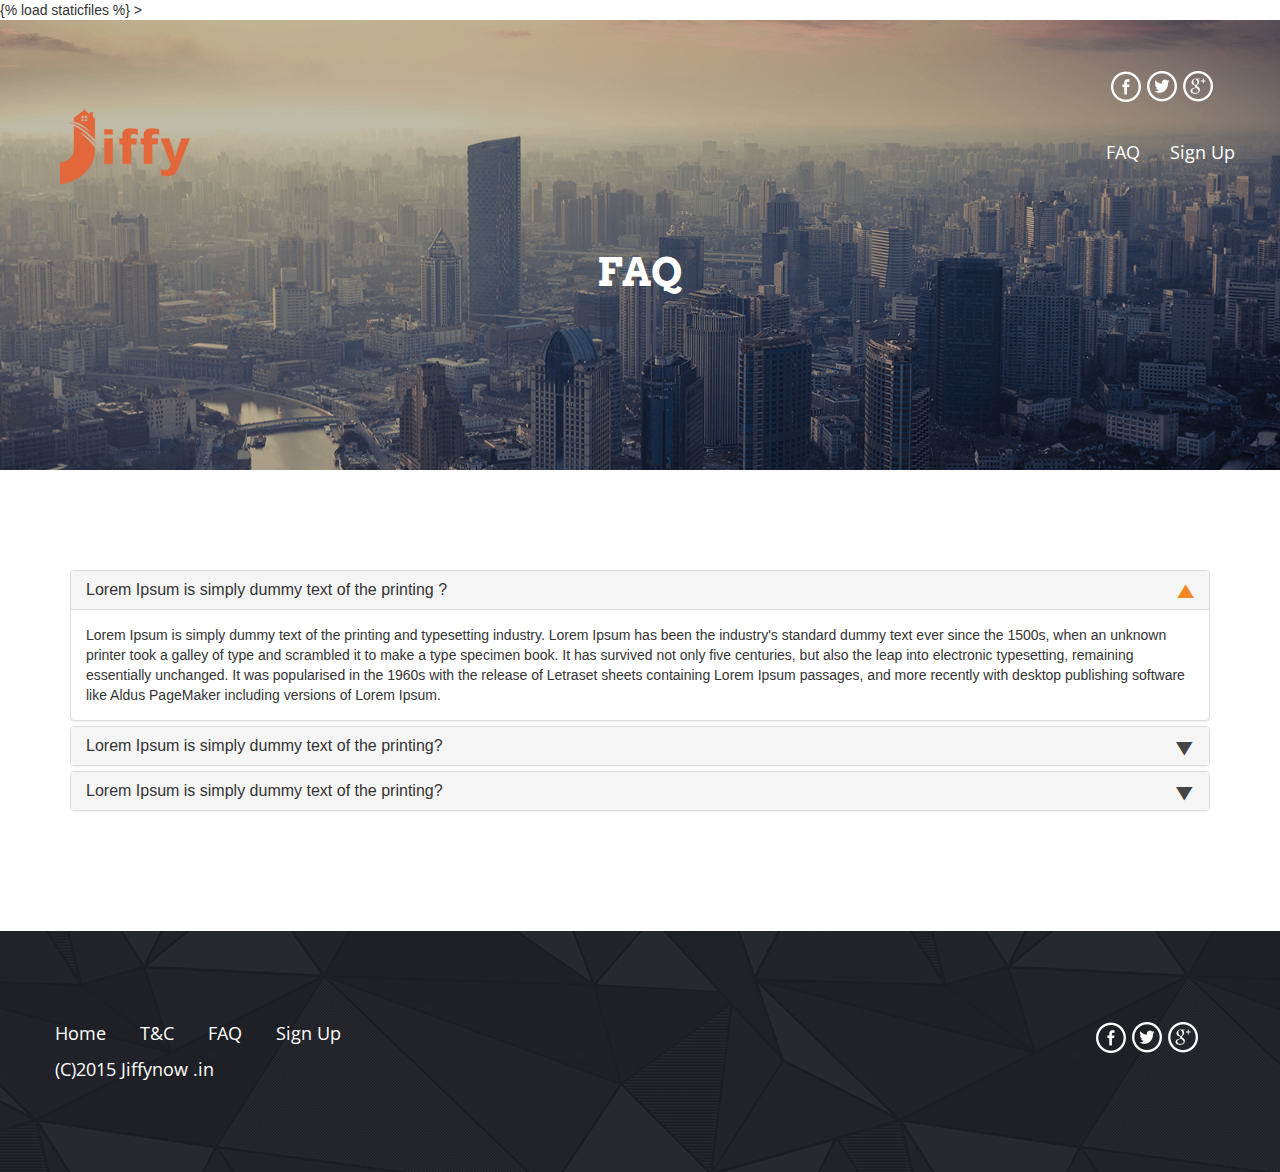
==== faq.html @ 991ca89a "FAQ ,T&C pages and pre home changes" ====
<!DOCTYPE html>
{% load staticfiles %}
<html lang="en">
  <head>
    <meta charset="utf-8">
    <meta http-equiv="X-UA-Compatible" content="IE=edge">
    <meta name="viewport" content="width=device-width, initial-scale=1">
    <meta name="description" content="Real Estate and Home Renting in Pune">
    <meta name="keyword" content="jiffy, realestate, pune, home, house, renting,
    rent, apartment, jiffynow, reality, tenant, owners">
    <title>Jiffy : FAQ</title>

    <!-- Bootstrap -->
      <link rel="stylesheet" href="css/bootstrap.css" type="text/css" />>
      <link rel="stylesheet" href="css/bootstrap-overwrite.css" >
      <link rel="stylesheet" href="css/custom.css" >
      <link rel="stylesheet" href="css/font.css" >

           <link rel="stylesheet" href="css/faq.css" >
      <link rel="shortcut icon" href="images/favicon.ico" type="image/x-icon">
      

    <!-- jQuery (necessary for Bootstrap's JavaScript plugins) -->
    <script src="https://ajax.googleapis.com/ajax/libs/jquery/1.11.1/jquery.min.js"></script>
    <script src="https://maxcdn.bootstrapcdn.com/bootstrap/3.3.1/js/bootstrap.min.js"></script>

	<script src= "https://apis.google.com/js/client.js" type="text/javascript"></script>
	

    <!-- HTML5 shim and Respond.js for IE8 support of HTML5 elements and media queries -->
    <!-- WARNING: Respond.js doesn't work if you view the page via file:// -->
    <!--[if lt IE 9]>
      <script src="https://oss.maxcdn.com/html5shiv/3.7.2/html5shiv.min.js"></script>
      <script src="https://oss.maxcdn.com/respond/1.4.2/respond.min.js"></script>
    <![endif]-->
  </head>
  <body>
      
    
      <section class="heroInside">
          
          <div  class="headerPosition">
      <div class="width100p hide-767">
        <ul class="social-icon margin-top50px">
                           
                            <li> <a href="https://www.facebook.com/pages/Jiffy/729331573803643" class="facebook-icon" target="_blank"> </a></li>
                            <li> <a href="https://twitter.com/thinkjiffy" class="twitter-icon" target="_blank"> </a></li>
                            <li> <a href="https://plus.google.com/112976258096807027265" class="google-plus-icon" target="_blank"> </a></li>     
                        </ul>

        </div>
        <header>
            <nav class="navbar navbar-default" role="navigation">
              <div class="container-fluid">
                <!-- Brand and toggle get grouped for better mobile display -->
                <div class="navbar-header">
                  <button type="button" class="navbar-toggle collapsed" data-toggle="collapse" data-target="#bs-example-navbar-collapse-1">
                    <span class="sr-only">Toggle navigation</span>
                    <span class="icon-bar"></span>
                    <span class="icon-bar"></span>
                    <span class="icon-bar"></span>
                  </button>
                  <a class="navbar-brand" href="index.html">
                      <div class="hide-767">
                  <img src="images/jiffyLogo.png" > 
                          </div>
                      <div class="show-767">
                    <img src="images/jiffyLogo767.png" >
                          </div>
                  </a>
                </div>

                <!-- Collect the nav links, forms, and other content for toggling -->
                <div class="collapse navbar-collapse navbar-right" id="bs-example-navbar-collapse-1">
                  <ul class="nav navbar-nav">
               
                    <li><a href="faq.html">FAQ</a></li>
                    <li><a href="index.html #jiffynow">Sign Up</a></li>

                   
                  </ul>
                 
                  </div><!-- /.navbar-collapse -->
              </div><!-- /.container-fluid -->
            </nav>
        </header>
              </div>
          
         <div class="container">
            <div class="row">
             <div class="col-sm-12">
                  <div class="heroTitle text-center">
            <h1 class="color-white">FAQ</h1>
          </div>
                </div>
             
             </div>
          
          </div>
          
     
      </section>
      
      <section>
      <div>
          
          <div class="container">
            <div class="row">
              
              <div class="col-sm-12 faq">
                
                <div class="panel-group" id="accordion">
        
        <div class="panel panel-default">
            <div class="panel-heading">
                <h4 class="panel-title">
                    <a class="accordion-toggle" data-toggle="collapse" data-parent="#accordion" href="#collapseOne">Lorem Ipsum is simply dummy text of the printing ?</a>
                </h4>
            </div>
            <div id="collapseOne" class="panel-collapse collapse in">
                <div class="panel-body">
                    Lorem Ipsum is simply dummy text of the printing and typesetting industry. Lorem Ipsum has been the industry's standard dummy text ever since the 1500s, when an unknown printer took a galley of type and scrambled it to make a type specimen book. It has survived not only five centuries, but also the leap into electronic typesetting, remaining essentially unchanged. It was popularised in the 1960s with the release of Letraset sheets containing Lorem Ipsum passages, and more recently with desktop publishing software like Aldus PageMaker including versions of Lorem Ipsum.
                </div>
            </div>
        </div>
        <div class="panel panel-default">
            <div class="panel-heading">
                <h4 class="panel-title">
                    <a class="accordion-toggle collapsed" data-toggle="collapse" data-parent="#accordion" href="#collapseTen">Lorem Ipsum is simply dummy text of the printing?</a>
                </h4>
            </div>
            <div id="collapseTen" class="panel-collapse collapse">
                <div class="panel-body">
                    Lorem Ipsum is simply dummy text of the printing and typesetting industry. Lorem Ipsum has been the industry's standard dummy text ever since the 1500s, when an unknown printer took a galley of type and scrambled it to make a type specimen book. It has survived not only five centuries, but also the leap into electronic typesetting, remaining essentially unchanged. It was popularised in the 1960s with the release of Letraset sheets containing Lorem Ipsum passages, and more recently with desktop publishing software like Aldus PageMaker including versions of Lorem Ipsum. 
                </div>
            </div>
        </div>
        <div class="panel panel-default">
            <div class="panel-heading">
                <h4 class="panel-title">
                    <a class="accordion-toggle collapsed" data-toggle="collapse" data-parent="#accordion" href="#collapseEleven">Lorem Ipsum is simply dummy text of the printing?</a>
                </h4>
            </div>
            <div id="collapseEleven" class="panel-collapse collapse">
                <div class="panel-body">
                   Lorem Ipsum is simply dummy text of the printing and typesetting industry. Lorem Ipsum has been the industry's standard dummy text ever since the 1500s, when an unknown printer took a galley of type and scrambled it to make a type specimen book. It has survived not only five centuries, but also the leap into electronic typesetting, remaining essentially unchanged. It was popularised in the 1960s with the release of Letraset sheets containing Lorem Ipsum passages, and more recently with desktop publishing software like Aldus PageMaker including versions of Lorem Ipsum.
                </div>
            </div>
        </div>
          </div>
                
                </div>
              </div>
          
          </div>
          </div>
      
      </section>

    
      
    <footer>
        <div class="container-fluid">
            <div class="row">
                <div class="col-sm-8">
                    <div class="width100p">
                        <ul >
                           
                            <li> <a href="index.html"> Home</a></li>
                            <li> <a href="t&c.html"> T&C</a></li>
                            <li> <a href="faq.html"> FAQ</a></li>
                            <li> <a href="index.html #jiffynow"> Sign Up </a></li>      
                        </ul>
                    </div>
                    <div class="width100p"><span>(C)2015 Jiffynow .in</span></div>
                </div>
                <div class="col-sm-4">
                      <ul class="social-icon">
                           
                            <li> <a href="https://www.facebook.com/pages/Jiffy/729331573803643" class="facebook-icon" target="_blank"> </a></li>
                            <li> <a href="https://twitter.com/thinkjiffy" class="twitter-icon" target="_blank"> </a></li>
                            <li> <a href="https://plus.google.com/112976258096807027265" class="google-plus-icon" target="_blank"> </a></li>   
                          
                          
                          
                        </ul>
                </div>
            </div>
        </div>
    </footer>
  </body>
</html>
---- css/custom.css ----
@charset "utf-8";
/* CSS Document */

html,body{
    height: 100%;
}


.width100p{
    width: 100%;
    height: auto;
    overflow: hidden;
}

.hero{
    height: 100%;
    position: relative;

}
.heroInside{
    height: 450px;
    position: relative;
    background:url(../images/topBg.png) center no-repeat;
    background-size: cover;

}
.heroTitle{
    margin-top: 20%;
}
.modal-logo{
    width:100%;
    min-height: 300px;
    height: auto;
    padding: 20px;
    text-align: left;

    background:url(../images/popup.jpg) center no-repeat;
    background-size: cover;
    -webkit-border-top-left-radius: 5px;
-webkit-border-top-right-radius: 5px;
-moz-border-radius-topleft: 5px;
-moz-border-radius-topright: 5px;
border-top-left-radius: 5px;
border-top-right-radius: 5px;
    
}

.headerPosition{
    position:absolute; width: 100%; z-index: 999;
}


.itemBg1{
    background:url(../images/topBg.png);
    background-size: cover;
    background-repeat: no-repeat;
}

.itemBg2{
    background:url(../images/topBg2.png);
    background-size: cover;
    background-repeat: no-repeat;
}

.itemBg3{
    background:url(../images/topBg3.png);
    background-size: cover;
    background-repeat: no-repeat;
}



.about-jiffy-bg{

	
    padding-bottom: 150px;
    padding-top: 150px;  

}

.about-jiffy-bg h1{
    margin-bottom: 30px;

}

.now-jiffy-bg{

	background:url(../images/jiffynowBg.png) no-repeat center top;
    background-size:cover;
    padding-bottom: 100px;
    padding-top: 100px;  

}

footer{

	background:url(../images/footerBg.jpg);
    padding-bottom: 90px;
    padding-top: 90px; 

}
.down-arrow{
    bottom: 20px;
    height: 36px;
    left: 50%;
    margin-left: -34px;
    position: absolute;
    width: 68px;
    display: block;
}


.social-icon{
    margin: 0px;
    padding: 0px;
    float: right;
    margin-right: 60px;
    width: 110px;
}

.social-icon li{
    margin: 0px;
    padding: 0px;
    display: inline-block; 
}

.social-icon li a{
    display: block;
    width: 32px;
    height: 34px;
    
    
}
.facebook-icon{
    background:url(../images/socialIcon.png) no-repeat ;
    background-position: left top;
    
}

.facebook-icon:hover{
    background-position: left -47px;
}


.twitter-icon{
    background:url(../images/socialIcon.png) no-repeat ;
    background-position: -44px top;
    
}

.twitter-icon:hover{
    background-position: -44px -47px;
}

.google-plus-icon{
    background:url(../images/socialIcon.png) no-repeat ;
    background-position: -88px top;
    
}

.google-plus-icon:hover{
    background-position: -88px -47px;
}


footer ul{
    margin: 0px;
    padding: 0px;
    margin-left: 40px;
}

footer ul li{
    margin: 0px;
    padding: 0px;
    list-style: none;
    display: inline-block;
    margin-right: 30px;
}

footer ul li a{
    font-family: 'Open Sans', sans-serif;
    font-weight: 400;
    font-size: 18px;
    color: #fff;
    text-decoration: none;
}
footer ul li a:hover{
    color: #e16739;
    text-decoration: none;
}

footer span{
        font-family: 'Open Sans', sans-serif;
    font-weight: 400;
    font-size: 18px;
    color: #fff;
    margin-left: 40px;
    display: block;
    margin-top: 10px;
    
}

.faq{
    margin-bottom: 100px;
    margin-top: 100px;
}
/*buttons*/
.btn-orange{
    display: inline-block;
    padding: 12px 30px 12px 30px;
    font-family: 'Open Sans', sans-serif;
    font-weight: 600;
    font-size: 16px;
    color: #fff;
    text-decoration: none;
    -moz-border-radius: 3px;
    -webkit-border-radius: 3px;
    border-radius: 3px; 
    background-color: #e16739;
   
    transition: all 0.2s ease-in 0s;
    cursor: pointer;
    text-transform: uppercase;

}
.btn-orange:hover{
    color: #fff;
    text-decoration: none;
    background-color: #c64c20;
    transition: all 0.2s ease-in 0s;
}

.btn-orange:focus{
    color: #fff;
    text-decoration: none;
    background-color: #c64c20;
    outline: 0;
}

/*buttons end*/
.howWeWorkBg{
    background:url(../images/furnishBG.png) top left ;
}
/*margin*/



.margin-top20p{
    margin-top: 20%;
}

.margin-top50px{
    margin-top: 50px;
}
.margin-top30px{
    margin-top: 30px;
}
.margin-top20px{
    margin-top: 20px;
}

/*margin end*/

/*padding*/
.featuresPadding{
    padding: 30px;
    line-height: 40px;
 
}
.padding-bottom0{
padding-bottom: 0px;
}

.paddingTopBottom100{
    padding-bottom: 100px;
    padding-top: 100px;
}
/*padding end*/

.carousel,
.item,
.active {
    height: 100%;
}

.carousel-inner {
    height: 100%;
}

.carousel-caption{
    top: 42%;
    text-shadow: none;
    width: 100%;
    left: 0px;
    right: 0px;
    z-index: 1;
}


/*responsive*/
   .show-767{
        display: none;
    }

    .hide-767{
        display: block;
    }
@media screen and (max-width: 1400px) {
      .margin-top20p{
    margin-top: 8%;
}
}
@media screen and (max-width: 1024px) {
    .hero{
        height: 600px;
        
    }
    
    .carousel,
.item,
.active {
    height: 600px;
}

.carousel-inner {
    height: 600px;
}

  

    
    .down-arrow{
        display: none;
    }
      .margin-top20p{
    margin-top: 100px;
}
}
@media screen and (max-width: 767px) {
    
    
    .show-767{
        display: block;
    }
    
       .hide-767{
        display: none;
    }
    
    .margin-top20p{
    margin-top: 100px;
}
    
    
    .about-jiffy-bg{
        background: none;
        text-align: center;
        padding-bottom: 100px;
        padding-top: 100px;
    }
       .about-jiffy-bg h1{
           margin-bottom: 50px;
    }
  .social-icon{  
    margin-left: auto;
    margin-right: auto;
    display: block;
    width: 134px;
      float: none;
  }
    
      .social-icon li{  

    margin-right: 10px;

  }
    
    footer ul{
        text-align: center;
        margin-bottom: 20px;
    }
    footer span{
        text-align: center;
        margin-bottom: 30px;
        margin-left: 0px;
    }
}

@media screen and (max-width: 450px) {
    
      .carousel-caption{
    top: 20%;
    text-shadow: none;
}
}
---- css/font.css ----
@charset "utf-8";
/* CSS Document */

@import url(http://fonts.googleapis.com/css?family=Open+Sans:700,400,600);


@import url(http://fonts.googleapis.com/css?family=Arvo:700);

h1,h2,h3,h4,h5,h6,p{
    margin: 0px;
    padding: 0px;
    line-height: normal;
    
}

h1{
     font-family: 'Arvo', serif;
    font-weight: 700;
 
    font-size: 40px;
    text-transform: uppercase;
}

h2{
     font-family: 'Arvo', serif;
    font-weight: 700;
 
    font-size: 25px;
    text-transform: uppercase;
    
}
p{
    font-family: 'Open Sans', sans-serif;
    font-weight: 400;
    font-size: 20px;
    padding-bottom: 25px;
}

.text-how-we-work h3{

 
    font-size: 16px;
    margin-bottom: 10px;
        margin-top: 10px;

}

.text-how-we-work p{
   
 
    font-size: 14px;

}

.strong-paragraph{
    font-family: 'Open Sans', sans-serif;
    font-weight: 600;
    font-size: 20px;
    padding-bottom: 25px;
    color: #555555;
 
}

.strong-paragraph15{
        font-family: 'Open Sans', sans-serif;
    font-weight: 600;
    font-size: 15px;
    padding-top: 15px;
    padding-bottom: 10px;
    color: #555555;
}



.color-orange{
    color: #e2673a;
}
.color-white{
    color: #fff;
}
.color-light-gray{
    color: #918c8c;
}
.color-dark-gray{
    color: #545454;
}
 
@media screen and (max-width: 1024px) {
h1{
    font-size: 30px;
}
}
---- css/faq.css ----
.faqHeader {
        font-size: 27px;
        margin: 20px;
    }

    .panel-heading [data-toggle="collapse"]:after {
        font-family: 'Glyphicons Halflings';
        content: "\e072"; /* "play" icon */
        float: right;
        color: #F58723;
        font-size: 18px;
        line-height: 22px;
        /* rotate "play" icon from > (right arrow) to down arrow */
        -webkit-transform: rotate(-90deg);
        -moz-transform: rotate(-90deg);
        -ms-transform: rotate(-90deg);
        -o-transform: rotate(-90deg);
        transform: rotate(-90deg);
    }

    .panel-heading [data-toggle="collapse"].collapsed:after {
        /* rotate "play" icon from > (right arrow) to ^ (up arrow) */
        -webkit-transform: rotate(90deg);
        -moz-transform: rotate(90deg);
        -ms-transform: rotate(90deg);
        -o-transform: rotate(90deg);
        transform: rotate(90deg);
        color: #454444;
    }
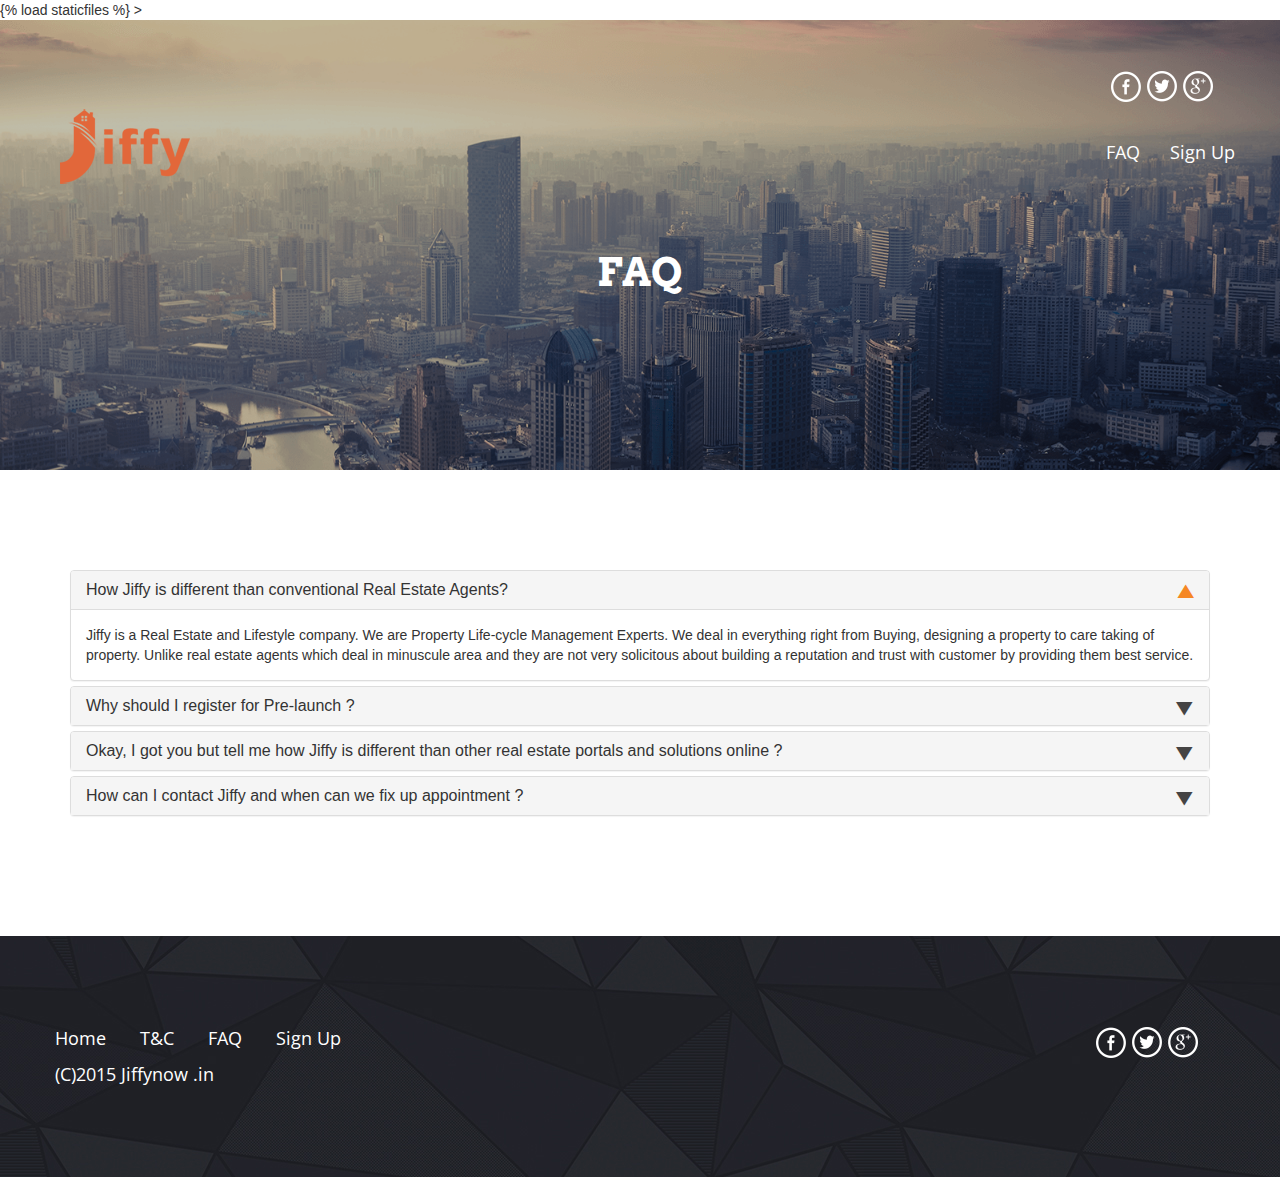
==== commit b2369a8c: "Updated the FAQ content" ====
--- a/faq.html
+++ b/faq.html
@@ -114,40 +114,58 @@
         <div class="panel panel-default">
             <div class="panel-heading">
                 <h4 class="panel-title">
-                    <a class="accordion-toggle" data-toggle="collapse" data-parent="#accordion" href="#collapseOne">Lorem Ipsum is simply dummy text of the printing ?</a>
+                    <a class="accordion-toggle" data-toggle="collapse" data-parent="#accordion" href="#collapseOne">How Jiffy is different than conventional Real Estate Agents?</a>
                 </h4>
             </div>
             <div id="collapseOne" class="panel-collapse collapse in">
                 <div class="panel-body">
-                    Lorem Ipsum is simply dummy text of the printing and typesetting industry. Lorem Ipsum has been the industry's standard dummy text ever since the 1500s, when an unknown printer took a galley of type and scrambled it to make a type specimen book. It has survived not only five centuries, but also the leap into electronic typesetting, remaining essentially unchanged. It was popularised in the 1960s with the release of Letraset sheets containing Lorem Ipsum passages, and more recently with desktop publishing software like Aldus PageMaker including versions of Lorem Ipsum.
+                    Jiffy is a Real Estate and Lifestyle company. We are Property Life-cycle Management Experts. We deal in everything right from Buying, designing a property to 
+					care taking of property. Unlike real estate agents which deal in minuscule area and they are not very solicitous about building a reputation and trust with customer
+					by providing them best service.
                 </div>
             </div>
         </div>
         <div class="panel panel-default">
             <div class="panel-heading">
                 <h4 class="panel-title">
-                    <a class="accordion-toggle collapsed" data-toggle="collapse" data-parent="#accordion" href="#collapseTen">Lorem Ipsum is simply dummy text of the printing?</a>
+                    <a class="accordion-toggle collapsed" data-toggle="collapse" data-parent="#accordion" href="#collapseTen">Why should I register for Pre-launch ?</a>
                 </h4>
             </div>
             <div id="collapseTen" class="panel-collapse collapse">
                 <div class="panel-body">
-                    Lorem Ipsum is simply dummy text of the printing and typesetting industry. Lorem Ipsum has been the industry's standard dummy text ever since the 1500s, when an unknown printer took a galley of type and scrambled it to make a type specimen book. It has survived not only five centuries, but also the leap into electronic typesetting, remaining essentially unchanged. It was popularised in the 1960s with the release of Letraset sheets containing Lorem Ipsum passages, and more recently with desktop publishing software like Aldus PageMaker including versions of Lorem Ipsum. 
+                    Registering for pre-launch gives you many benefits and privileges as you being our initial customer. In future you can avail most of our paid features without any charges for 6 months. And of course you can invite your friends and earn money. In case you are looking to rent out your home or find one in a locality nearby your office. Get in touch with us, we're here to help !!!
                 </div>
             </div>
         </div>
         <div class="panel panel-default">
             <div class="panel-heading">
                 <h4 class="panel-title">
-                    <a class="accordion-toggle collapsed" data-toggle="collapse" data-parent="#accordion" href="#collapseEleven">Lorem Ipsum is simply dummy text of the printing?</a>
+                    <a class="accordion-toggle collapsed" data-toggle="collapse" data-parent="#accordion" href="#collapseEleven">Okay, I got you but tell me how Jiffy is different than other real estate portals and solutions online ?</a>
                 </h4>
             </div>
             <div id="collapseEleven" class="panel-collapse collapse">
                 <div class="panel-body">
-                   Lorem Ipsum is simply dummy text of the printing and typesetting industry. Lorem Ipsum has been the industry's standard dummy text ever since the 1500s, when an unknown printer took a galley of type and scrambled it to make a type specimen book. It has survived not only five centuries, but also the leap into electronic typesetting, remaining essentially unchanged. It was popularised in the 1960s with the release of Letraset sheets containing Lorem Ipsum passages, and more recently with desktop publishing software like Aldus PageMaker including versions of Lorem Ipsum.
-                </div>
-            </div>
-        </div>
-          </div>
+                   We believe that there should be a platform which owners and tenants/buyers can use without any third party involved in their transaction. Most of the online solutions involved the Brokers and Real Estate agents for their database. They don't solve the core quandary of customers. We at Jiffy have offering in diverse segment of real estate and we personally involve in finding the right solution for your real estate needs.
+                </div>
+            </div>
+        </div>
+		<div class="panel panel-default">
+            <div class="panel-heading">
+                <h4 class="panel-title">
+                    <a class="accordion-toggle collapsed" data-toggle="collapse" data-parent="#accordion" href="#collapseTwelve">How can I contact Jiffy and when can we fix up appointment ?</a>
+                </h4>
+            </div>
+            <div id="collapseTwelve" class="panel-collapse collapse">
+                <div class="panel-body">
+                 There are following ways to get in touch with us : 
+					1. You can register for prelaunch on the main page.
+					2. You can connect with us on skype [username : thinkjiffy ].
+					3. You can send us an email : connect@jiffynow.in
+					
+				We know you are busy in weekdays and it's difficult to find time from your busy schedule. Hence we have restricted operations in Saturday, Sunday's and Public Holidays.
+                </div>
+            </div>
+        </div>
                 
                 </div>
               </div>
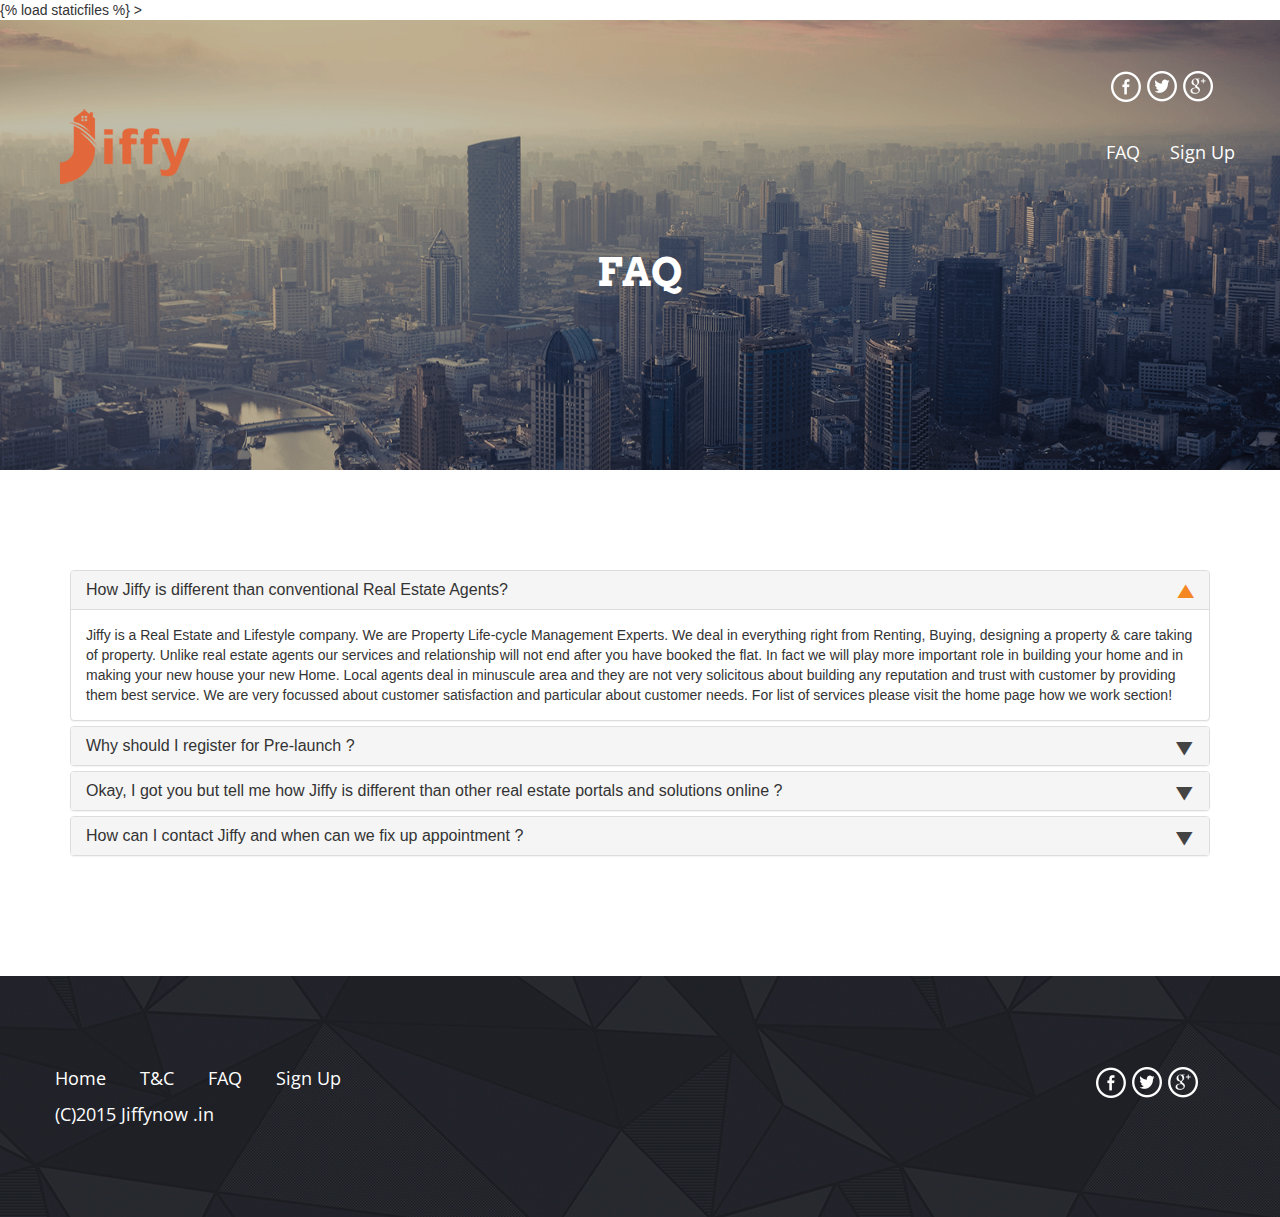
==== commit 68c71bac: "Updating with review comments" ====
--- a/faq.html
+++ b/faq.html
@@ -119,9 +119,12 @@
             </div>
             <div id="collapseOne" class="panel-collapse collapse in">
                 <div class="panel-body">
-                    Jiffy is a Real Estate and Lifestyle company. We are Property Life-cycle Management Experts. We deal in everything right from Buying, designing a property to 
-					care taking of property. Unlike real estate agents which deal in minuscule area and they are not very solicitous about building a reputation and trust with customer
-					by providing them best service.
+                    Jiffy is a Real Estate and Lifestyle company. We are Property Life-cycle Management Experts. We deal in everything right from Renting, Buying, designing a property & 
+					care taking of property. Unlike real estate agents our services and relationship will not end after you have booked the flat. In fact we will play more important role in building your home and in making your new house your new Home.
+					
+					Local agents deal in minuscule area and they are not very solicitous about building any reputation and trust with customer by providing them best service. We are very focussed about customer satisfaction and particular about customer needs.
+					
+					For list of services please visit the home page how we work section!
                 </div>
             </div>
         </div>
@@ -145,7 +148,7 @@
             </div>
             <div id="collapseEleven" class="panel-collapse collapse">
                 <div class="panel-body">
-                   We believe that there should be a platform which owners and tenants/buyers can use without any third party involved in their transaction. Most of the online solutions involved the Brokers and Real Estate agents for their database. They don't solve the core quandary of customers. We at Jiffy have offering in diverse segment of real estate and we personally involve in finding the right solution for your real estate needs.
+                    We believe that there should be a platform which owners and tenants can use without any third party involved in their transaction. Currently every availaible online solution involves Brokers and Real Estate Agents. They don't solve the core quandary of customers. Even after so many online Real Estate solution the time spend in complete transaction is very long and tiring process for the customer. And even after investing money and time most of the customers were seen unsatisfied. 
                 </div>
             </div>
         </div>
@@ -157,12 +160,11 @@
             </div>
             <div id="collapseTwelve" class="panel-collapse collapse">
                 <div class="panel-body">
-                 There are following ways to get in touch with us : 
-					1. You can register for prelaunch on the main page.
-					2. You can connect with us on skype [username : thinkjiffy ].
-					3. You can send us an email : connect@jiffynow.in
-					
-				We know you are busy in weekdays and it's difficult to find time from your busy schedule. Hence we have restricted operations in Saturday, Sunday's and Public Holidays.
+                 1. You can register from our website. 
+				 2. You can connect with us on skype [username : thinkjiffy ]. 
+				 3. You can send us an email : connect@jiffynow.in
+
+				We know you are busy in weekdays and it's difficult to find time from your busy schedule. Hence we have restricted operations in Saturday, Sunday's and Public Holidays. Your request will be addressed within jiffy time!
                 </div>
             </div>
         </div>
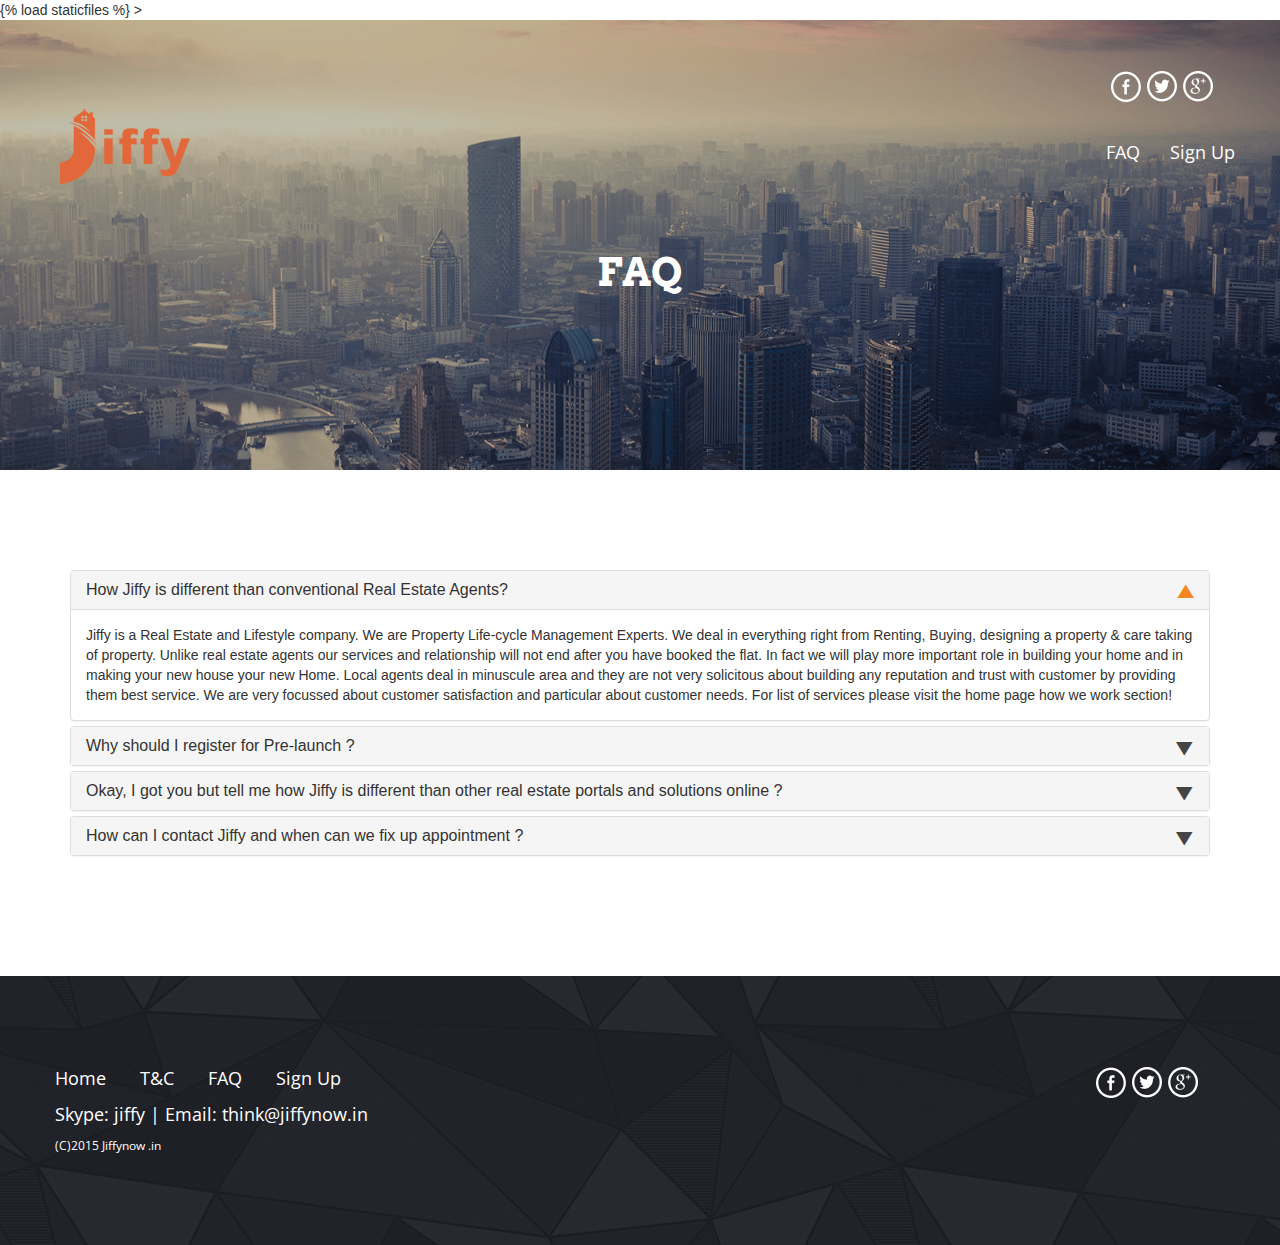
==== commit 1ebdedf3: "footer changes" ====
--- a/faq.html
+++ b/faq.html
@@ -182,20 +182,22 @@
     <footer>
         <div class="container-fluid">
             <div class="row">
-                <div class="col-sm-8">
+                <div class="col-sm-10">
                     <div class="width100p">
                         <ul >
                            
                             <li> <a href="index.html"> Home</a></li>
                             <li> <a href="t&c.html"> T&C</a></li>
                             <li> <a href="faq.html"> FAQ</a></li>
-                            <li> <a href="index.html #jiffynow"> Sign Up </a></li>      
+                            <li> <a href="#jiffynow"> Sign Up </a></li>      
                         </ul>
                     </div>
-                    <div class="width100p"><span>(C)2015 Jiffynow .in</span></div>
-                </div>
-                <div class="col-sm-4">
-                      <ul class="social-icon">
+                <div class="width100p"><span>Skype: jiffy | Email: think@jiffynow.in</span></div>
+                 <div class="width100p"><span style="font-size:12px;">(C)2015 Jiffynow .in </span></div>   
+                
+                </div>
+                <div class="col-sm-2">
+                     <div class="width100p"> <ul class="social-icon">
                            
                             <li> <a href="https://www.facebook.com/pages/Jiffy/729331573803643" class="facebook-icon" target="_blank"> </a></li>
                             <li> <a href="https://twitter.com/thinkjiffy" class="twitter-icon" target="_blank"> </a></li>
@@ -203,7 +205,11 @@
                           
                           
                           
-                        </ul>
+                        </ul></div>
+     
+                        
+                   
+                  
                 </div>
             </div>
         </div>
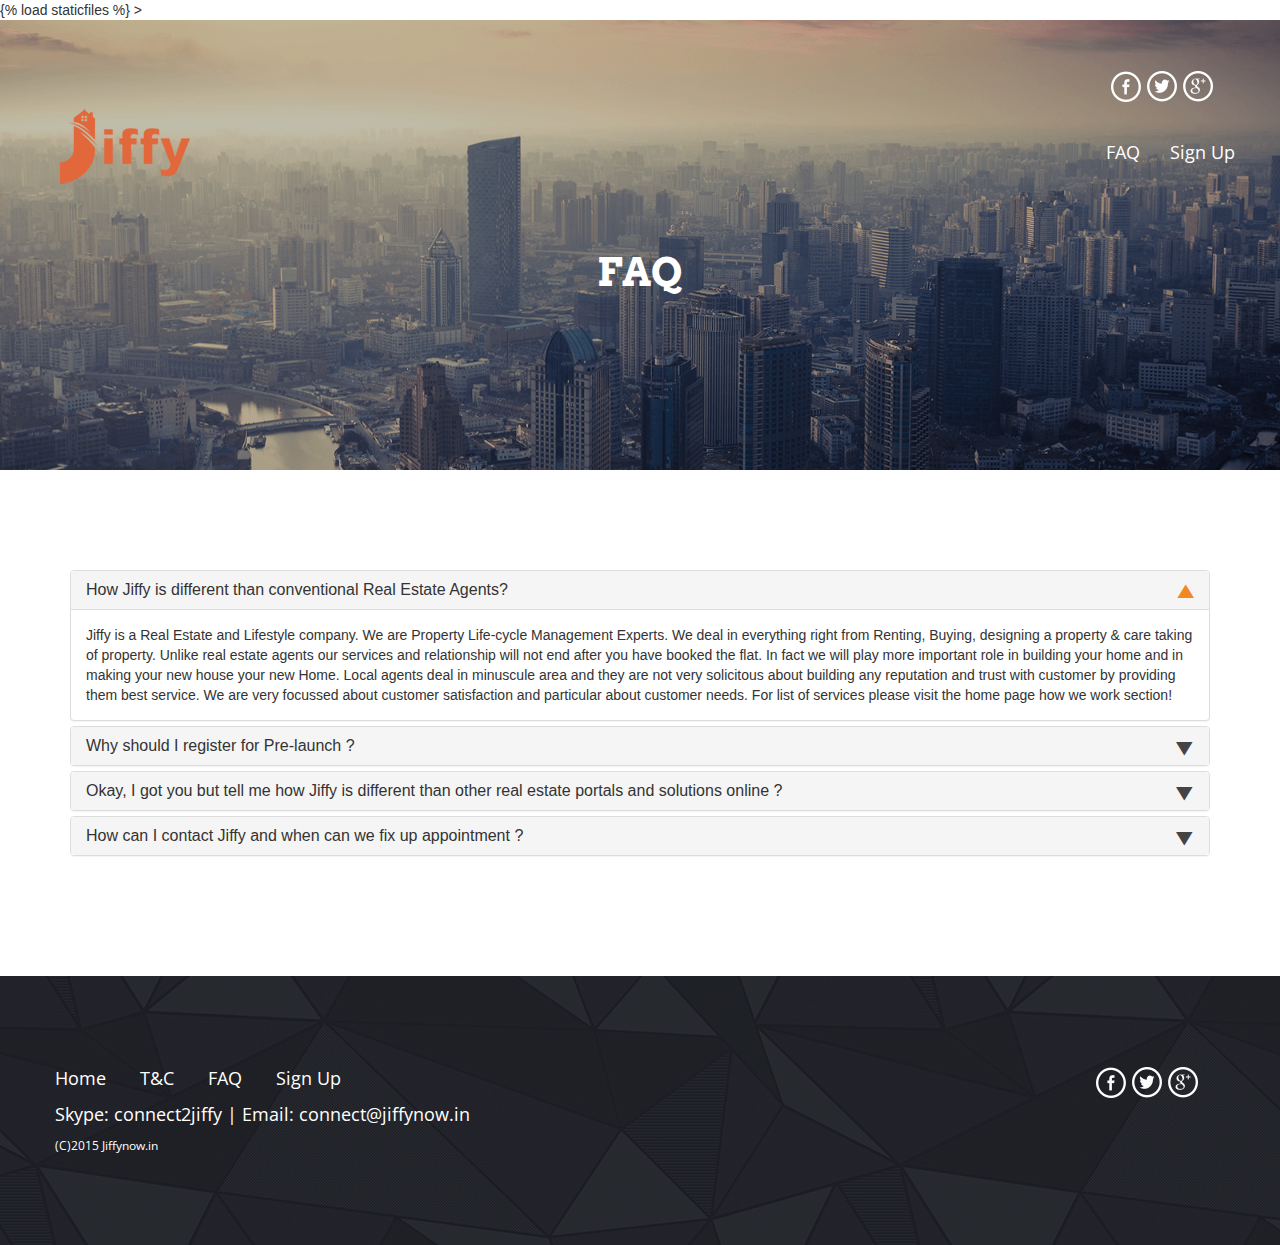
==== commit 905db7dc: "Changed the connect me details" ====
--- a/faq.html
+++ b/faq.html
@@ -189,11 +189,11 @@
                             <li> <a href="index.html"> Home</a></li>
                             <li> <a href="t&c.html"> T&C</a></li>
                             <li> <a href="faq.html"> FAQ</a></li>
-                            <li> <a href="#jiffynow"> Sign Up </a></li>      
+                            <li> <a href="index.html #jiffynow"> Sign Up </a></li>      
                         </ul>
                     </div>
-                <div class="width100p"><span>Skype: jiffy | Email: think@jiffynow.in</span></div>
-                 <div class="width100p"><span style="font-size:12px;">(C)2015 Jiffynow .in </span></div>   
+                <div class="width100p"><span>Skype: connect2jiffy | Email: connect@jiffynow.in</span></div>
+                 <div class="width100p"><span style="font-size:12px;">(C)2015 Jiffynow.in </span></div>   
                 
                 </div>
                 <div class="col-sm-2">
